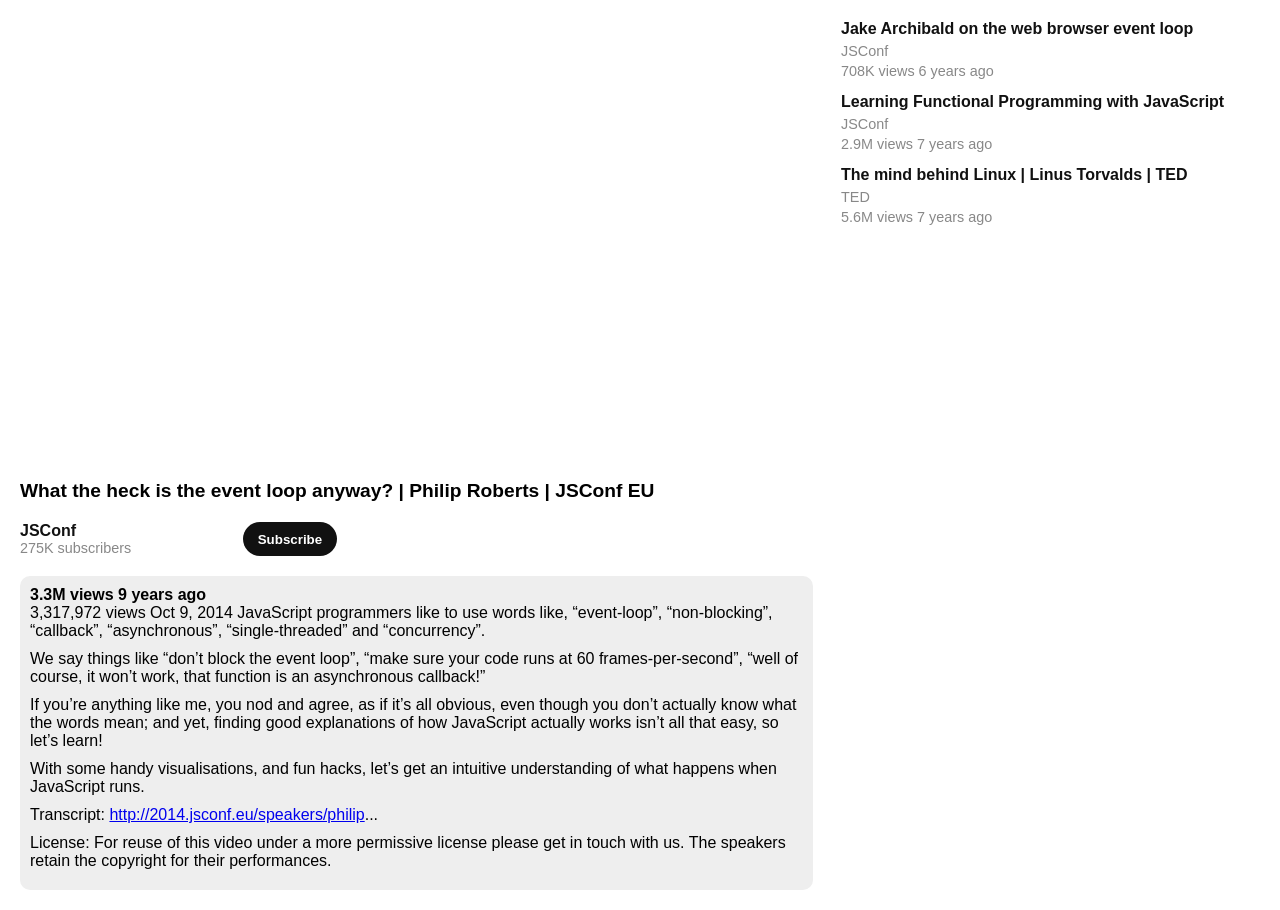
==== clase09.html @ f96af63a "Add files via upload" ====
<!DOCTYPE html>
<html lang="en">
<head>
    <meta charset="UTF-8">
    <meta name="viewport" content="width=device-width, initial-scale=1.0">
    <title>Clase 09</title>
    <link rel="stylesheet" href="estilos.css">
</head>
<body>
    <!-- <video width="400" controls muted autoplay loop poster="https://static.educacionit.com/educacionit/assets/home-intro-bg-video.webp">
        <source src="https://www.w3schools.com/html/mov_bbb.ogg" type="video/ogg">
        <source src="https://www.w3schools.com/html/mov_bbb.mp4" type="video/mp4">
        Your browser does not support HTML video.
    </video> -->

    <!-- <iframe src="formulario.html"></iframe> -->

    <!-- <iframe src="https://www.google.com/maps/embed?pb=!1m14!1m8!1m3!1d13136.391494650334!2d-58.38383252333985!3d-34.601686513739345!3m2!1i1024!2i768!4f13.1!3m3!1m2!1s0x95bccacc473596c3%3A0x568d6d5f7f1f535d!2sEducaci%C3%B3nIT!5e0!3m2!1ses-419!2sar!4v1713319145851!5m2!1ses-419!2sar" width="400" height="300" style="border:0;" allowfullscreen="" loading="lazy" referrerpolicy="no-referrer-when-downgrade"></iframe> -->

    <!-- <header>
        <nav>
            <ul>
                <li>
                    <a href="#">HOME</a>
                </li>
                <li>
                    <a href="#">PRODUCTOS</a>
                </li>
                <li>
                    <a href="#">CONTACTOS</a>
                </li>
            </ul>
        </nav>
    </header> -->
    <main class="main">
        <section class="seccion">
            <!-- reemplazar watch?v= por embed/ -->

            <iframe name="marco" class="marco" src="https://www.youtube.com/embed/8aGhZQkoFbQ?si=9qqQWw452ZWMLt84" title="YouTube video player" allow="accelerometer; autoplay; clipboard-write; encrypted-media; gyroscope; picture-in-picture; web-share" referrerpolicy="strict-origin-when-cross-origin" allowfullscreen></iframe>

            <h1 class="titulo">What the heck is the event loop anyway? | Philip Roberts | JSConf EU</h1>

            <div class="ctn">
                <div>
                    <a class="canal" href="https://www.youtube.com/@jsconf_" target="_blank">JSConf</a>
                    <span class="subscribers">275K subscribers</span>
                </div>
    
                <button class="boton">Subscribe</button>
            </div>

            <div class="descripcion">
                <p>3.3M views  9 years ago</p>
                
                <p>3,317,972 views  Oct 9, 2014
                JavaScript programmers like to use words like, “event-loop”, “non-blocking”, “callback”, “asynchronous”, “single-threaded” and “concurrency”.</p>

                <p>We say things like “don’t block the event loop”, “make sure your code runs at 60 frames-per-second”, “well of course, it won’t work, that function is an asynchronous callback!”</p>

                <p>If you’re anything like me, you nod and agree, as if it’s all obvious, even though you don’t actually know what the words mean; and yet, finding good explanations of how JavaScript actually works isn’t all that easy, so let’s learn!</p>

                <p>With some handy visualisations, and fun hacks, let’s get an intuitive understanding of what happens when JavaScript runs.</p>

                <p>Transcript: <a href="http://2014.jsconf.eu/speakers/philip" target="_blank">http://2014.jsconf.eu/speakers/philip</a>...</p>

                <p>License: For reuse of this video under a more permissive license please get in touch with us. The speakers retain the copyright for their performances.</p>
            </div>
        </section>
        <aside class="videos">
            <a href="https://www.youtube.com/embed/cCOL7MC4Pl0" class="link" target="marco">
                <article class="video">
                    <img class="imagen" src="https://i.ytimg.com/vi/cCOL7MC4Pl0/hqdefault.jpg?sqp=-oaymwEbCKgBEF5IVfKriqkDDggBFQAAiEIYAXABwAEG&rs=AOn4CLAauc9yD20IkzujTetPCxKeG5Tg1Q" alt="">
                    <div>
                        <h2 class="nombre">Jake Archibald on the web browser event loop</h2>
                        <span class="data">JSConf</span>
                        <span class="data">708K views 6 years ago</span>
                    </div>
                </article>
            </a>

            <a href="https://www.youtube.com/embed/SrNQS8J67zc" class="link" target="marco">
                <article class="video">
                    <img class="imagen" src="https://i.ytimg.com/vi/e-5obm1G_FY/hqdefault.jpg?sqp=-oaymwE1CKgBEF5IVfKriqkDKAgBFQAAiEIYAXABwAEG8AEB-AH-CYAC0AWKAgwIABABGE8gZShJMA8=&rs=AOn4CLBSqD1OL7CIcAG9L-eRVcpn2iDgDA" alt="">
                    <div>
                        <h2 class="nombre">Learning Functional Programming with JavaScript</h2>
                        <span class="data">JSConf</span>
                        <span class="data">2.9M views 7 years ago</span>
                    </div>
                </article>
            </a>

            <a href="https://www.youtube.com/embed/U6s2pdxebSo" class="link" target="marco">
                <article class="video">
                    <img src="https://i.ytimg.com/vi/o8NPllzkFhE/hqdefault.jpg?sqp=-oaymwEbCKgBEF5IVfKriqkDDggBFQAAiEIYAXABwAEG&rs=AOn4CLANH3RhVQTtRe_k_zn9CVlm8EmSSA" alt="" class="imagen">
                    <div>
                        <h2 class="nombre">The mind behind Linux | Linus Torvalds | TED</h2>
                        <span class="data">TED</span>
                        <span class="data">5.6M views 7 years ago</span>
                    </div>
                </article>
            </a>
        </aside>
    </main>
    <!-- <footer>Todos los derechos reservados &reg; 2024</footer> -->
</body>
</html>
---- estilos.css ----
* {
    padding: 0;
    margin: 0;
}

body {
    font-family: Arial, Helvetica, sans-serif;
}

p {
    margin-bottom: 10px;
}

iframe {
    border: 0;
}

.main {
    display: flex;
    padding: 20px;
    /* justify-content: space-between; */
}

.seccion {
    /* width: calc(65% - 10px); */
    width: 65%;
    padding-right: 10px;
}

.seccion .marco {
    width: 100%;
    aspect-ratio: 16 / 9;
    border-radius: 20px;
}

.seccion .titulo {
    margin: 10px 0 20px;
    font-size: 1.2rem;
}

.seccion .descripcion {
    padding: 10px;
    border-radius: 10px;
    background-color: #eee;
    margin-top: 20px;
}

.seccion .descripcion > :first-child {
    margin-bottom: 0;
    font-weight: bold;
}

.seccion .ctn {
    display: flex;
    width: 40%;
    justify-content: space-between;
}

.seccion .canal {
    font-weight: bold;
    text-decoration: none;
    color: #111;
}

.seccion .subscribers {
    display: block;
    font-size: 0.9rem;
    color: #888;
}

.seccion .boton {
    padding: 0 15px;
    border-radius: 17px;
    border: 0;
    font-weight: bold;
    color: #fff;
    background-color: #111;
}

.videos {
    /* width: calc(35% - 10px); */
    width: 35%;
    padding-left: 10px;
}

.videos .link {
    display: block;
    text-decoration: none;
    color: #111;
}

.videos .video {
    display: flex;
    align-items: start;
    margin-bottom: 10px;
}

.video .imagen {
    margin-right: 8px;
    border-radius: 10px;
}

.video .nombre {
    font-size: 1rem;
    margin-bottom: 5px;
}

.video .data {
    display: block;
    font-size: 0.9rem;
    color: #888;
    margin-bottom: 4px;
}
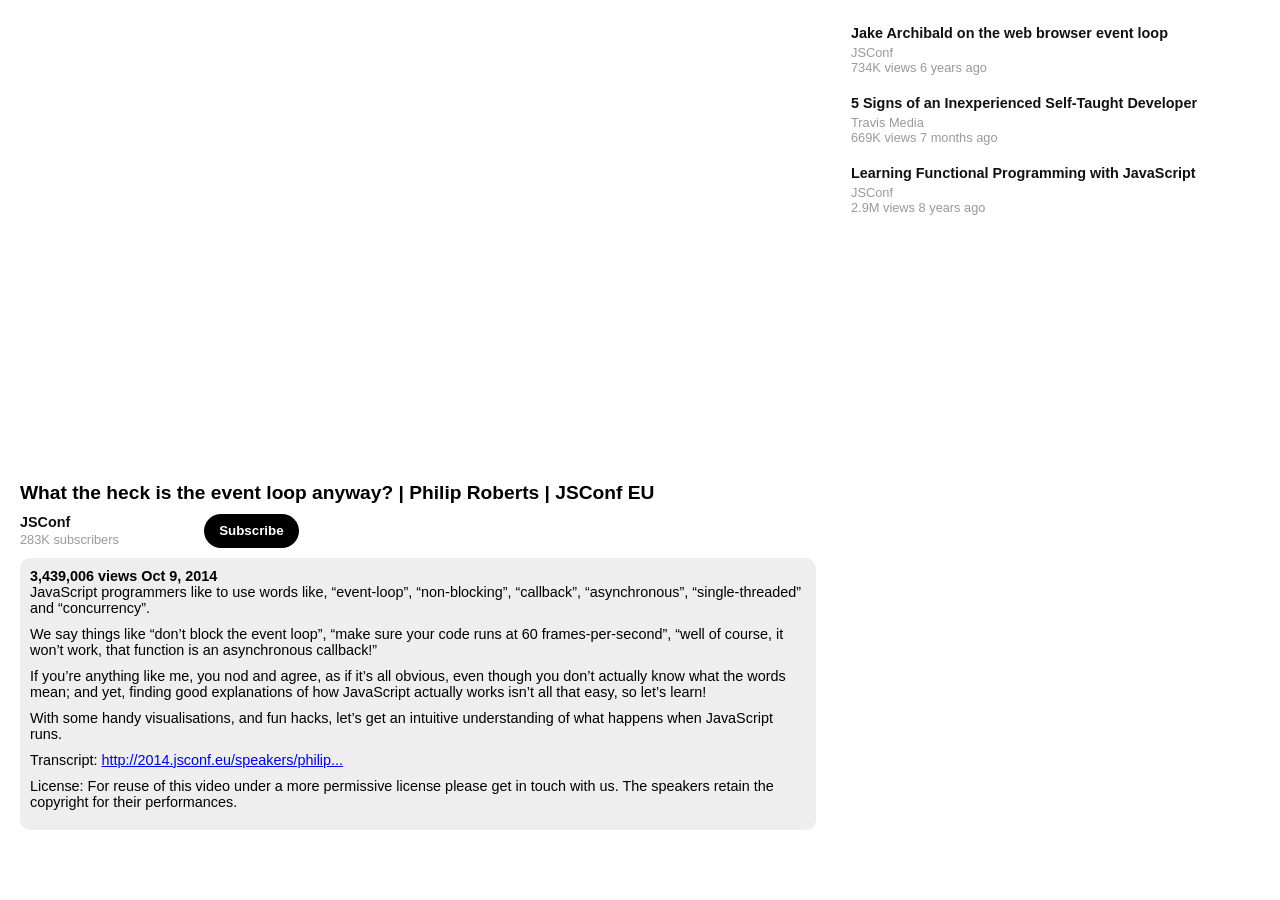
==== commit 6a8473d1: "Add files via upload" ====
--- a/clase09.html
+++ b/clase09.html
@@ -7,53 +7,39 @@
     <link rel="stylesheet" href="estilos.css">
 </head>
 <body>
-    <!-- <video width="400" controls muted autoplay loop poster="https://static.educacionit.com/educacionit/assets/home-intro-bg-video.webp">
-        <source src="https://www.w3schools.com/html/mov_bbb.ogg" type="video/ogg">
-        <source src="https://www.w3schools.com/html/mov_bbb.mp4" type="video/mp4">
-        Your browser does not support HTML video.
-    </video> -->
+    
+    <!-- <video controls width="400" height="400" src="https://www.w3schools.com/html/movie.mp4" loop  muted autoplay poster="https://static.educacionit.com/educacionit/assets/home-intro-bg-video.webp"></video> -->
+    
+    <!-- <iframe src="https://www.google.com/maps/embed?pb=!1m14!1m8!1m3!1d13136.279745184207!2d-58.3759361!3d-34.602393!3m2!1i1024!2i768!4f13.1!3m3!1m2!1s0x95bccacc473596c3%3A0x568d6d5f7f1f535d!2sEducaci%C3%B3nIT!5e0!3m2!1ses-419!2sar!4v1726017988600!5m2!1ses-419!2sar" width="400" height="300" style="border:0;" allowfullscreen="" loading="lazy" referrerpolicy="no-referrer-when-downgrade"></iframe> -->
 
-    <!-- <iframe src="formulario.html"></iframe> -->
-
-    <!-- <iframe src="https://www.google.com/maps/embed?pb=!1m14!1m8!1m3!1d13136.391494650334!2d-58.38383252333985!3d-34.601686513739345!3m2!1i1024!2i768!4f13.1!3m3!1m2!1s0x95bccacc473596c3%3A0x568d6d5f7f1f535d!2sEducaci%C3%B3nIT!5e0!3m2!1ses-419!2sar!4v1713319145851!5m2!1ses-419!2sar" width="400" height="300" style="border:0;" allowfullscreen="" loading="lazy" referrerpolicy="no-referrer-when-downgrade"></iframe> -->
-
-    <!-- <header>
-        <nav>
-            <ul>
-                <li>
-                    <a href="#">HOME</a>
-                </li>
-                <li>
-                    <a href="#">PRODUCTOS</a>
-                </li>
-                <li>
-                    <a href="#">CONTACTOS</a>
-                </li>
-            </ul>
-        </nav>
-    </header> -->
+    
     <main class="main">
         <section class="seccion">
-            <!-- reemplazar watch?v= por embed/ -->
+            <!--
+                https://www.youtube.com/watch?v=8aGhZQkoFbQ
 
-            <iframe name="marco" class="marco" src="https://www.youtube.com/embed/8aGhZQkoFbQ?si=9qqQWw452ZWMLt84" title="YouTube video player" allow="accelerometer; autoplay; clipboard-write; encrypted-media; gyroscope; picture-in-picture; web-share" referrerpolicy="strict-origin-when-cross-origin" allowfullscreen></iframe>
+                reemplazar watch?v= por embed/
+
+                https://www.youtube.com/embed/8aGhZQkoFbQ
+            -->
+
+            <iframe class="marco" name="marco" src="https://www.youtube.com/embed/8aGhZQkoFbQ?si=lYAsgjNJXqZmrC96" title="YouTube video player" allow="accelerometer; autoplay; clipboard-write; encrypted-media; gyroscope; picture-in-picture; web-share" referrerpolicy="strict-origin-when-cross-origin" allowfullscreen></iframe>
 
             <h1 class="titulo">What the heck is the event loop anyway? | Philip Roberts | JSConf EU</h1>
 
-            <div class="ctn">
+            <div class="ctn-canal">
                 <div>
                     <a class="canal" href="https://www.youtube.com/@jsconf_" target="_blank">JSConf</a>
-                    <span class="subscribers">275K subscribers</span>
+                    
+                    <span class="subscribers">283K subscribers</span>
                 </div>
-    
-                <button class="boton">Subscribe</button>
+
+                <button class="subscribe">Subscribe</button>
             </div>
 
             <div class="descripcion">
-                <p>3.3M views  9 years ago</p>
-                
-                <p>3,317,972 views  Oct 9, 2014
-                JavaScript programmers like to use words like, “event-loop”, “non-blocking”, “callback”, “asynchronous”, “single-threaded” and “concurrency”.</p>
+                <p>3,439,006 views  Oct 9, 2014</p>
+                <p>JavaScript programmers like to use words like, “event-loop”, “non-blocking”, “callback”, “asynchronous”, “single-threaded” and “concurrency”.</p>
 
                 <p>We say things like “don’t block the event loop”, “make sure your code runs at 60 frames-per-second”, “well of course, it won’t work, that function is an asynchronous callback!”</p>
 
@@ -61,46 +47,47 @@
 
                 <p>With some handy visualisations, and fun hacks, let’s get an intuitive understanding of what happens when JavaScript runs.</p>
 
-                <p>Transcript: <a href="http://2014.jsconf.eu/speakers/philip" target="_blank">http://2014.jsconf.eu/speakers/philip</a>...</p>
+                <p>Transcript: <a href="http://2014.jsconf.eu/speakers/philip" target="_blank">http://2014.jsconf.eu/speakers/philip...</a></p>
 
                 <p>License: For reuse of this video under a more permissive license please get in touch with us. The speakers retain the copyright for their performances.</p>
             </div>
         </section>
         <aside class="videos">
-            <a href="https://www.youtube.com/embed/cCOL7MC4Pl0" class="link" target="marco">
+            <a class="link" href="https://www.youtube.com/embed/cCOL7MC4Pl0" target="marco">
                 <article class="video">
-                    <img class="imagen" src="https://i.ytimg.com/vi/cCOL7MC4Pl0/hqdefault.jpg?sqp=-oaymwEbCKgBEF5IVfKriqkDDggBFQAAiEIYAXABwAEG&rs=AOn4CLAauc9yD20IkzujTetPCxKeG5Tg1Q" alt="">
-                    <div>
-                        <h2 class="nombre">Jake Archibald on the web browser event loop</h2>
+                    <img class="img" src="https://i.ytimg.com/vi/cCOL7MC4Pl0/hqdefault.jpg?sqp=-oaymwEbCKgBEF5IVfKriqkDDggBFQAAiEIYAXABwAEG&rs=AOn4CLAauc9yD20IkzujTetPCxKeG5Tg1Q" alt="">
+                    <div class="ctn">
+                        <h2 class="titulo">Jake Archibald on the web browser event loop</h2>
                         <span class="data">JSConf</span>
-                        <span class="data">708K views 6 years ago</span>
+                        <span class="data">734K views 6 years ago</span>
                     </div>
                 </article>
             </a>
 
-            <a href="https://www.youtube.com/embed/SrNQS8J67zc" class="link" target="marco">
+            <a class="link" href="https://www.youtube.com/embed/B_HR2R3xsnQ" target="marco">
                 <article class="video">
-                    <img class="imagen" src="https://i.ytimg.com/vi/e-5obm1G_FY/hqdefault.jpg?sqp=-oaymwE1CKgBEF5IVfKriqkDKAgBFQAAiEIYAXABwAEG8AEB-AH-CYAC0AWKAgwIABABGE8gZShJMA8=&rs=AOn4CLBSqD1OL7CIcAG9L-eRVcpn2iDgDA" alt="">
-                    <div>
-                        <h2 class="nombre">Learning Functional Programming with JavaScript</h2>
-                        <span class="data">JSConf</span>
-                        <span class="data">2.9M views 7 years ago</span>
+                    <img class="img" src="https://i.ytimg.com/vi/B_HR2R3xsnQ/hqdefault.jpg?sqp=-oaymwEbCKgBEF5IVfKriqkDDggBFQAAiEIYAXABwAEG&rs=AOn4CLBWdfa4tvfTcLzanEL9J_dZmp3O_A" alt="">
+                    <div class="ctn">
+                        <h2 class="titulo">5 Signs of an Inexperienced Self-Taught Developer</h2>
+                        <span class="data">Travis Media</span>
+                        <span class="data">669K views 7 months ago</span>
                     </div>
                 </article>
             </a>
 
-            <a href="https://www.youtube.com/embed/U6s2pdxebSo" class="link" target="marco">
+            <a class="link" href="https://www.youtube.com/embed/e-5obm1G_FY" target="marco">
                 <article class="video">
-                    <img src="https://i.ytimg.com/vi/o8NPllzkFhE/hqdefault.jpg?sqp=-oaymwEbCKgBEF5IVfKriqkDDggBFQAAiEIYAXABwAEG&rs=AOn4CLANH3RhVQTtRe_k_zn9CVlm8EmSSA" alt="" class="imagen">
-                    <div>
-                        <h2 class="nombre">The mind behind Linux | Linus Torvalds | TED</h2>
-                        <span class="data">TED</span>
-                        <span class="data">5.6M views 7 years ago</span>
+                    <img class="img"  src="https://i.ytimg.com/vi/e-5obm1G_FY/hqdefault.jpg?sqp=-oaymwE1CKgBEF5IVfKriqkDKAgBFQAAiEIYAXABwAEG8AEB-AH-CYAC0AWKAgwIABABGE8gZShJMA8=&rs=AOn4CLBSqD1OL7CIcAG9L-eRVcpn2iDgDA" alt="">
+                    <div class="ctn">
+                        <h2 class="titulo">Learning Functional Programming with JavaScript</h2>
+                        <span class="data">JSConf</span>
+                        <span class="data">2.9M views 8 years ago</span>
                     </div>
                 </article>
             </a>
         </aside>
     </main>
-    <!-- <footer>Todos los derechos reservados &reg; 2024</footer> -->
+
+
 </body>
 </html>
--- a/estilos.css
+++ b/estilos.css
@@ -11,103 +11,116 @@
     margin-bottom: 10px;
 }
 
-iframe {
-    border: 0;
-}
-
 .main {
     display: flex;
     padding: 20px;
-    /* justify-content: space-between; */
 }
 
 .seccion {
-    /* width: calc(65% - 10px); */
+    box-sizing: border-box;
     width: 65%;
     padding-right: 10px;
 }
 
 .seccion .marco {
     width: 100%;
+    margin-bottom: 10px;
+    border-radius: 10px;
+    border: 0;
     aspect-ratio: 16 / 9;
-    border-radius: 20px;
 }
 
 .seccion .titulo {
-    margin: 10px 0 20px;
     font-size: 1.2rem;
+    margin-bottom: 10px;
 }
 
-.seccion .descripcion {
-    padding: 10px;
-    border-radius: 10px;
-    background-color: #eee;
-    margin-top: 20px;
-}
-
-.seccion .descripcion > :first-child {
-    margin-bottom: 0;
-    font-weight: bold;
-}
-
-.seccion .ctn {
+.seccion .ctn-canal {
     display: flex;
-    width: 40%;
+    width: 35%;
     justify-content: space-between;
 }
 
 .seccion .canal {
-    font-weight: bold;
+    display: block;
+    color: #111;
     text-decoration: none;
-    color: #111;
+    font-size: 0.9rem;
+    font-weight: 700;
 }
 
 .seccion .subscribers {
-    display: block;
-    font-size: 0.9rem;
-    color: #888;
+    font-size: 0.8rem;
+    color: #999;
 }
 
-.seccion .boton {
+.seccion .subscribe {
+    border: 0;
     padding: 0 15px;
+    background-color: black;
+    color: white;
+    font-weight: 700;
     border-radius: 17px;
-    border: 0;
-    font-weight: bold;
-    color: #fff;
-    background-color: #111;
+    cursor: pointer;
+}
+
+
+.seccion .subscribe:hover {
+    background-color: #444;
+}
+
+.seccion .descripcion {
+    background-color: #eee;
+    padding: 10px;
+    border-radius: 10px;
+    margin-top: 10px;
+    font-size: 0.9rem;
+}
+
+.seccion .descripcion p:first-child {
+    margin-bottom: 0;
+    font-weight: 700;
 }
 
 .videos {
-    /* width: calc(35% - 10px); */
+    box-sizing: border-box;
     width: 35%;
     padding-left: 10px;
 }
 
 .videos .link {
     display: block;
+    margin-bottom: 10px;
+    padding: 5px;
+    color: #111;
     text-decoration: none;
-    color: #111;
-}
-
-.videos .video {
-    display: flex;
-    align-items: start;
-    margin-bottom: 10px;
-}
-
-.video .imagen {
-    margin-right: 8px;
     border-radius: 10px;
 }
 
-.video .nombre {
-    font-size: 1rem;
-    margin-bottom: 5px;
+.videos .link:hover {
+    background-color: orange;
+}
+
+.video {
+    display: flex;
+    align-items: start;
+}
+
+.video .img {
+    border-radius: 10px;
+}
+
+.video .titulo {
+    font-size: 0.9rem;
+    margin-bottom: 4px;
+}
+
+.video .ctn {
+    padding-left: 10px;
 }
 
 .video .data {
+    font-size: 0.8rem;
     display: block;
-    font-size: 0.9rem;
-    color: #888;
-    margin-bottom: 4px;
+    color: #999;
 }
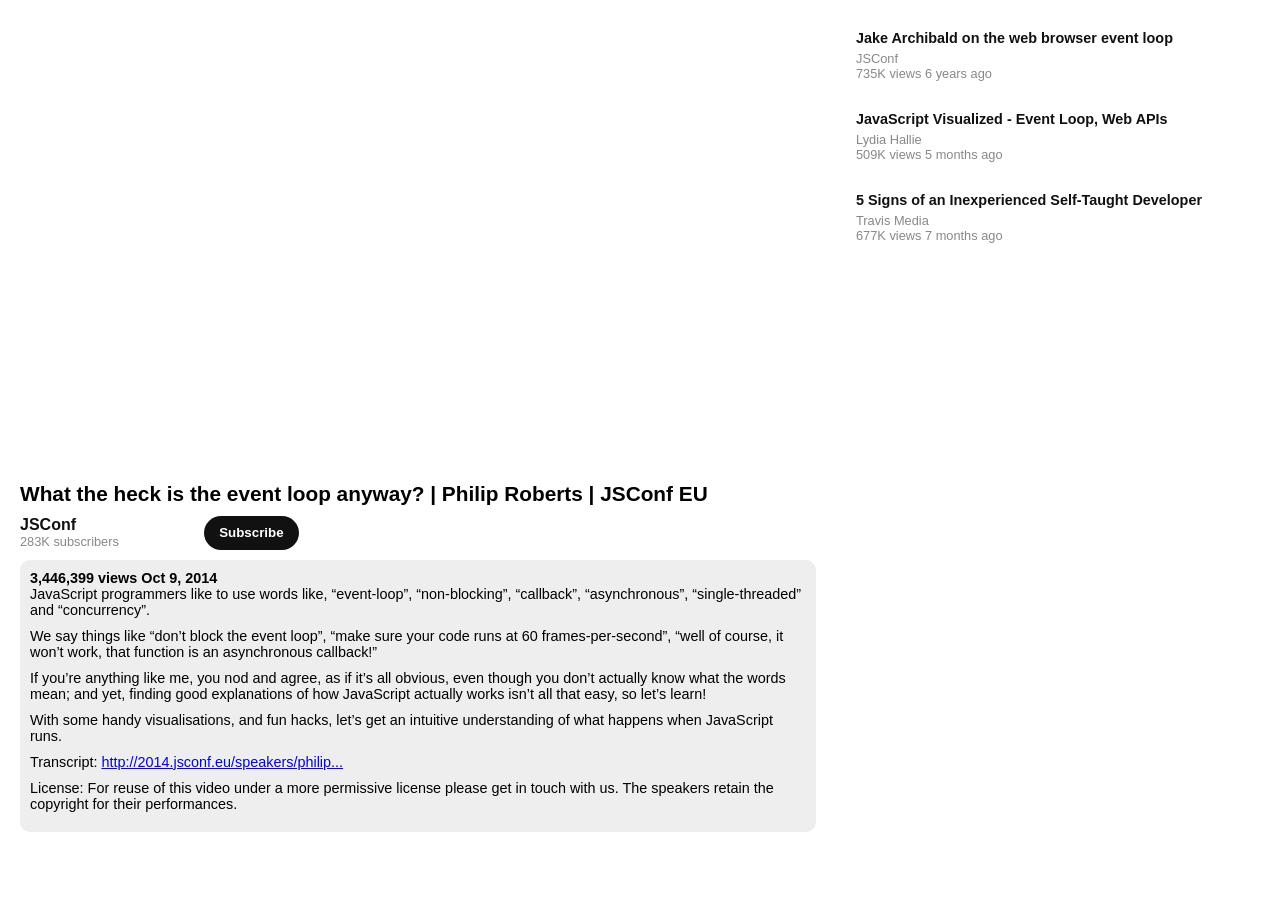
==== commit 29c4a9cc: "Add files via upload" ====
--- a/clase09.html
+++ b/clase09.html
@@ -7,12 +7,10 @@
     <link rel="stylesheet" href="estilos.css">
 </head>
 <body>
-    
-    <!-- <video controls width="400" height="400" src="https://www.w3schools.com/html/movie.mp4" loop  muted autoplay poster="https://static.educacionit.com/educacionit/assets/home-intro-bg-video.webp"></video> -->
-    
-    <!-- <iframe src="https://www.google.com/maps/embed?pb=!1m14!1m8!1m3!1d13136.279745184207!2d-58.3759361!3d-34.602393!3m2!1i1024!2i768!4f13.1!3m3!1m2!1s0x95bccacc473596c3%3A0x568d6d5f7f1f535d!2sEducaci%C3%B3nIT!5e0!3m2!1ses-419!2sar!4v1726017988600!5m2!1ses-419!2sar" width="400" height="300" style="border:0;" allowfullscreen="" loading="lazy" referrerpolicy="no-referrer-when-downgrade"></iframe> -->
+    <!-- <video src="https://www.w3schools.com/tags/movie.mp4" autoplay muted loop controls poster="https://static.educacionit.com/educacionit/assets/home-intro-bg-video.webp" width="400" height="400"></video> -->
 
-    
+    <!-- <iframe src="https://www.google.com/maps/embed?pb=!1m14!1m8!1m3!1d13136.279745184207!2d-58.3759361!3d-34.602393!3m2!1i1024!2i768!4f13.1!3m3!1m2!1s0x95bccacc473596c3%3A0x568d6d5f7f1f535d!2sEducaci%C3%B3nIT!5e0!3m2!1ses-419!2sar!4v1726703558745!5m2!1ses-419!2sar" width="400" height="300" style="border:0;" allowfullscreen="" loading="lazy" referrerpolicy="no-referrer-when-downgrade"></iframe> -->
+
     <main class="main">
         <section class="seccion">
             <!--
@@ -22,23 +20,21 @@
 
                 https://www.youtube.com/embed/8aGhZQkoFbQ
             -->
-
-            <iframe class="marco" name="marco" src="https://www.youtube.com/embed/8aGhZQkoFbQ?si=lYAsgjNJXqZmrC96" title="YouTube video player" allow="accelerometer; autoplay; clipboard-write; encrypted-media; gyroscope; picture-in-picture; web-share" referrerpolicy="strict-origin-when-cross-origin" allowfullscreen></iframe>
+            <iframe class="marco" name="marco" src="https://www.youtube.com/embed/8aGhZQkoFbQ?si=erG3KGkaHYWp4TPW" title="YouTube video player" allow="accelerometer; autoplay; clipboard-write; encrypted-media; gyroscope; picture-in-picture; web-share" referrerpolicy="strict-origin-when-cross-origin" allowfullscreen></iframe>
 
             <h1 class="titulo">What the heck is the event loop anyway? | Philip Roberts | JSConf EU</h1>
 
             <div class="ctn-canal">
                 <div>
                     <a class="canal" href="https://www.youtube.com/@jsconf_" target="_blank">JSConf</a>
-                    
                     <span class="subscribers">283K subscribers</span>
                 </div>
 
-                <button class="subscribe">Subscribe</button>
+                <button class="btn">Subscribe</button>
             </div>
 
-            <div class="descripcion">
-                <p>3,439,006 views  Oct 9, 2014</p>
+            <div class="ctn">
+                <p>3,446,399 views  Oct 9, 2014</p>
                 <p>JavaScript programmers like to use words like, “event-loop”, “non-blocking”, “callback”, “asynchronous”, “single-threaded” and “concurrency”.</p>
 
                 <p>We say things like “don’t block the event loop”, “make sure your code runs at 60 frames-per-second”, “well of course, it won’t work, that function is an asynchronous callback!”</p>
@@ -53,13 +49,26 @@
             </div>
         </section>
         <aside class="videos">
+            
             <a class="link" href="https://www.youtube.com/embed/cCOL7MC4Pl0" target="marco">
                 <article class="video">
                     <img class="img" src="https://i.ytimg.com/vi/cCOL7MC4Pl0/hqdefault.jpg?sqp=-oaymwEbCKgBEF5IVfKriqkDDggBFQAAiEIYAXABwAEG&rs=AOn4CLAauc9yD20IkzujTetPCxKeG5Tg1Q" alt="">
                     <div class="ctn">
                         <h2 class="titulo">Jake Archibald on the web browser event loop</h2>
                         <span class="data">JSConf</span>
-                        <span class="data">734K views 6 years ago</span>
+                        <span class="data">735K views 6 years ago</span>
+                    </div>
+                </article>
+            </a>
+
+
+            <a class="link" href="https://www.youtube.com/embed/eiC58R16hb8" target="marco">
+                <article class="video">
+                    <img class="img" src="https://i.ytimg.com/vi/eiC58R16hb8/hqdefault.jpg?sqp=-oaymwEbCKgBEF5IVfKriqkDDggBFQAAiEIYAXABwAEG&rs=AOn4CLB0q1rCkgDrrVenOifk_9ARJ3f3vQ" alt="">
+                    <div class="ctn">
+                        <h2 class="titulo">JavaScript Visualized - Event Loop, Web APIs</h2>
+                        <span class="data">Lydia Hallie</span>
+                        <span class="data">509K views 5 months ago</span>
                     </div>
                 </article>
             </a>
@@ -70,24 +79,11 @@
                     <div class="ctn">
                         <h2 class="titulo">5 Signs of an Inexperienced Self-Taught Developer</h2>
                         <span class="data">Travis Media</span>
-                        <span class="data">669K views 7 months ago</span>
-                    </div>
-                </article>
-            </a>
-
-            <a class="link" href="https://www.youtube.com/embed/e-5obm1G_FY" target="marco">
-                <article class="video">
-                    <img class="img"  src="https://i.ytimg.com/vi/e-5obm1G_FY/hqdefault.jpg?sqp=-oaymwE1CKgBEF5IVfKriqkDKAgBFQAAiEIYAXABwAEG8AEB-AH-CYAC0AWKAgwIABABGE8gZShJMA8=&rs=AOn4CLBSqD1OL7CIcAG9L-eRVcpn2iDgDA" alt="">
-                    <div class="ctn">
-                        <h2 class="titulo">Learning Functional Programming with JavaScript</h2>
-                        <span class="data">JSConf</span>
-                        <span class="data">2.9M views 8 years ago</span>
+                        <span class="data">677K views 7 months ago</span>
                     </div>
                 </article>
             </a>
         </aside>
     </main>
-
-
 </body>
 </html>
--- a/estilos.css
+++ b/estilos.css
@@ -9,35 +9,37 @@
 
 p {
     margin-bottom: 10px;
+    font-size: 0.9rem;
 }
 
 .main {
     display: flex;
+    /* justify-content: space-between; */
     padding: 20px;
 }
 
 .seccion {
+    /* width: calc(65% - 10px); */
+    width: 65%;
     box-sizing: border-box;
-    width: 65%;
     padding-right: 10px;
 }
 
 .seccion .marco {
+    border: 0;
     width: 100%;
-    margin-bottom: 10px;
+    aspect-ratio: 16 / 9;
     border-radius: 10px;
-    border: 0;
-    aspect-ratio: 16 / 9;
 }
 
 .seccion .titulo {
-    font-size: 1.2rem;
-    margin-bottom: 10px;
+    font-size: 1.3rem;
+    margin: 10px 0;
 }
 
 .seccion .ctn-canal {
+    width: 35%;
     display: flex;
-    width: 35%;
     justify-content: space-between;
 }
 
@@ -45,55 +47,55 @@
     display: block;
     color: #111;
     text-decoration: none;
-    font-size: 0.9rem;
     font-weight: 700;
 }
 
 .seccion .subscribers {
     font-size: 0.8rem;
-    color: #999;
+    color: #888;
+    display: block;
 }
 
-.seccion .subscribe {
+.seccion .btn {
     border: 0;
+    height: 34px;
     padding: 0 15px;
-    background-color: black;
-    color: white;
+    border-radius: 17px;
+    background-color: #111;
+    color: #fff;
     font-weight: 700;
-    border-radius: 17px;
     cursor: pointer;
 }
 
-
-.seccion .subscribe:hover {
+.seccion .btn:hover {
     background-color: #444;
 }
 
-.seccion .descripcion {
+.seccion .ctn {
     background-color: #eee;
     padding: 10px;
     border-radius: 10px;
     margin-top: 10px;
-    font-size: 0.9rem;
 }
 
-.seccion .descripcion p:first-child {
+.seccion .ctn p:first-child {
     margin-bottom: 0;
     font-weight: 700;
 }
 
 .videos {
+    /* width: calc(35% - 10px); */
+    width: 35%;
     box-sizing: border-box;
-    width: 35%;
     padding-left: 10px;
 }
 
 .videos .link {
+    color: #111;
+    text-decoration: none;
     display: block;
     margin-bottom: 10px;
-    padding: 5px;
-    color: #111;
-    text-decoration: none;
+    padding: 10px;
     border-radius: 10px;
 }
 
@@ -101,18 +103,18 @@
     background-color: orange;
 }
 
-.video {
+.videos .video {
     display: flex;
     align-items: start;
 }
 
+.video .titulo {
+    font-size: 0.9rem;
+    margin-bottom: 5px;
+}
+
 .video .img {
     border-radius: 10px;
-}
-
-.video .titulo {
-    font-size: 0.9rem;
-    margin-bottom: 4px;
 }
 
 .video .ctn {
@@ -121,6 +123,6 @@
 
 .video .data {
     font-size: 0.8rem;
+    color: #888;
     display: block;
-    color: #999;
 }
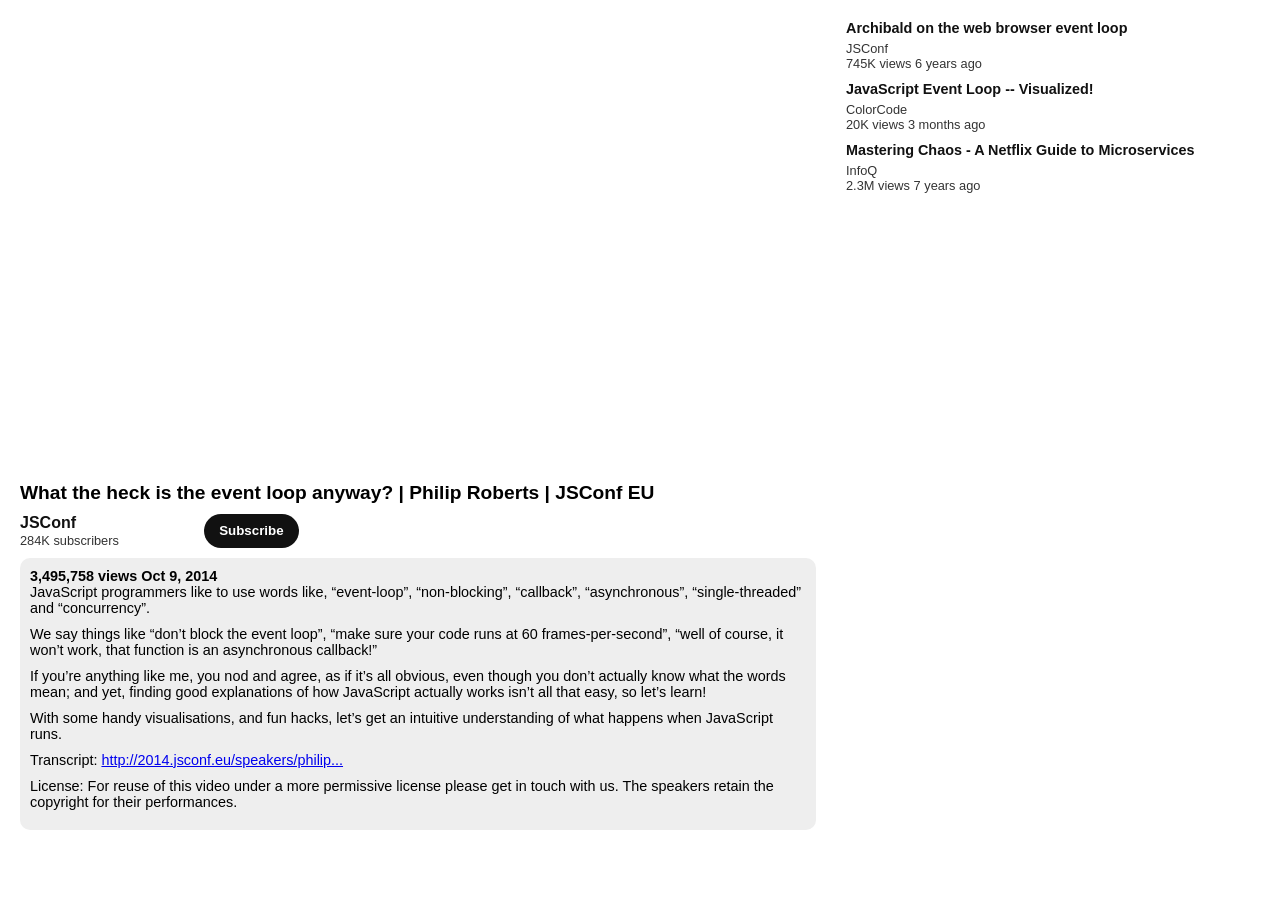
==== commit 6420fdf1: "Add files via upload" ====
--- a/clase09.html
+++ b/clase09.html
@@ -7,34 +7,42 @@
     <link rel="stylesheet" href="estilos.css">
 </head>
 <body>
-    <!-- <video src="https://www.w3schools.com/tags/movie.mp4" autoplay muted loop controls poster="https://static.educacionit.com/educacionit/assets/home-intro-bg-video.webp" width="400" height="400"></video> -->
+    <!-- <video width="320" height="240" controls>
+        <source src="https://www.w3schools.com/tags/movie.ogg" type="video/ogg">
+        <source src="https://www.w3schools.com/tags/movie.mp4" type="video/mp4">
+    </video> -->
 
-    <!-- <iframe src="https://www.google.com/maps/embed?pb=!1m14!1m8!1m3!1d13136.279745184207!2d-58.3759361!3d-34.602393!3m2!1i1024!2i768!4f13.1!3m3!1m2!1s0x95bccacc473596c3%3A0x568d6d5f7f1f535d!2sEducaci%C3%B3nIT!5e0!3m2!1ses-419!2sar!4v1726703558745!5m2!1ses-419!2sar" width="400" height="300" style="border:0;" allowfullscreen="" loading="lazy" referrerpolicy="no-referrer-when-downgrade"></iframe> -->
+    <!-- <video width="500" height="400" src="https://www.w3schools.com/tags/movie.mp4" poster="https://static.educacionit.com/educacionit/assets/home-intro-bg-video.webp" controls autoplay muted loop></video>
 
+
+    <iframe src="https://www.google.com/maps/embed?pb=!1m14!1m8!1m3!1d13136.095356277037!2d-58.37919766616211!3d-34.60355868919059!3m2!1i1024!2i768!4f13.1!3m3!1m2!1s0x95bccacc473596c3%3A0x568d6d5f7f1f535d!2sEducaci%C3%B3nIT!5e0!3m2!1ses-419!2sar!4v1732836377350!5m2!1ses-419!2sar" width="400" height="300" style="border:0;" allowfullscreen="" loading="lazy" referrerpolicy="no-referrer-when-downgrade"></iframe>
+    -->
+
+    <header></header>
     <main class="main">
         <section class="seccion">
             <!--
                 https://www.youtube.com/watch?v=8aGhZQkoFbQ
-
+            
                 reemplazar watch?v= por embed/
-
+                
                 https://www.youtube.com/embed/8aGhZQkoFbQ
             -->
-            <iframe class="marco" name="marco" src="https://www.youtube.com/embed/8aGhZQkoFbQ?si=erG3KGkaHYWp4TPW" title="YouTube video player" allow="accelerometer; autoplay; clipboard-write; encrypted-media; gyroscope; picture-in-picture; web-share" referrerpolicy="strict-origin-when-cross-origin" allowfullscreen></iframe>
+            <iframe src="https://www.youtube.com/embed/8aGhZQkoFbQ?si=SFipLd-pkZKP8pS2" title="YouTube video player" allow="accelerometer; autoplay; clipboard-write; encrypted-media; gyroscope; picture-in-picture; web-share" referrerpolicy="strict-origin-when-cross-origin" allowfullscreen class="reproductor" name="reproductor"></iframe>
 
             <h1 class="titulo">What the heck is the event loop anyway? | Philip Roberts | JSConf EU</h1>
 
             <div class="ctn-canal">
                 <div>
-                    <a class="canal" href="https://www.youtube.com/@jsconf_" target="_blank">JSConf</a>
-                    <span class="subscribers">283K subscribers</span>
+                    <a href="https://www.youtube.com/@jsconf_" target="_blank" class="canal">JSConf</a>
+                    <span class="subscribers">284K subscribers</span>
                 </div>
 
-                <button class="btn">Subscribe</button>
+                <button class="btn-subscribe">Subscribe</button>
             </div>
 
-            <div class="ctn">
-                <p>3,446,399 views  Oct 9, 2014</p>
+            <div class="descripcion">
+                <p>3,495,758 views  Oct 9, 2014</p>
                 <p>JavaScript programmers like to use words like, “event-loop”, “non-blocking”, “callback”, “asynchronous”, “single-threaded” and “concurrency”.</p>
 
                 <p>We say things like “don’t block the event loop”, “make sure your code runs at 60 frames-per-second”, “well of course, it won’t work, that function is an asynchronous callback!”</p>
@@ -49,41 +57,41 @@
             </div>
         </section>
         <aside class="videos">
-            
-            <a class="link" href="https://www.youtube.com/embed/cCOL7MC4Pl0" target="marco">
+
+            <a href="https://www.youtube.com/embed/cCOL7MC4Pl0" class="link" target="reproductor">
                 <article class="video">
-                    <img class="img" src="https://i.ytimg.com/vi/cCOL7MC4Pl0/hqdefault.jpg?sqp=-oaymwEbCKgBEF5IVfKriqkDDggBFQAAiEIYAXABwAEG&rs=AOn4CLAauc9yD20IkzujTetPCxKeG5Tg1Q" alt="">
+                    <img src="https://i.ytimg.com/vi/cCOL7MC4Pl0/hqdefault.jpg?sqp=-oaymwEbCKgBEF5IVfKriqkDDggBFQAAiEIYAXABwAEG&rs=AOn4CLAauc9yD20IkzujTetPCxKeG5Tg1Q" alt="" class="img">
                     <div class="ctn">
-                        <h2 class="titulo">Jake Archibald on the web browser event loop</h2>
+                        <h2 class="titulo">Archibald on the web browser event loop</h2>
                         <span class="data">JSConf</span>
-                        <span class="data">735K views 6 years ago</span>
+                        <span class="data">745K views 6 years ago</span>
                     </div>
                 </article>
             </a>
 
-
-            <a class="link" href="https://www.youtube.com/embed/eiC58R16hb8" target="marco">
+            <a href="https://www.youtube.com/embed/okkHnAo8GmE" class="link" target="reproductor">
                 <article class="video">
-                    <img class="img" src="https://i.ytimg.com/vi/eiC58R16hb8/hqdefault.jpg?sqp=-oaymwEbCKgBEF5IVfKriqkDDggBFQAAiEIYAXABwAEG&rs=AOn4CLB0q1rCkgDrrVenOifk_9ARJ3f3vQ" alt="">
+                    <img src="https://i.ytimg.com/vi/okkHnAo8GmE/hqdefault.jpg?sqp=-oaymwEbCKgBEF5IVfKriqkDDggBFQAAiEIYAXABwAEG&rs=AOn4CLBNPpQJuJzjTf2ngcbCY0L7LyyIlA" alt="" class="img">
                     <div class="ctn">
-                        <h2 class="titulo">JavaScript Visualized - Event Loop, Web APIs</h2>
-                        <span class="data">Lydia Hallie</span>
-                        <span class="data">509K views 5 months ago</span>
+                        <h2 class="titulo">JavaScript Event Loop -- Visualized!</h2>
+                        <span class="data">ColorCode</span>
+                        <span class="data">20K views 3 months ago</span>
                     </div>
                 </article>
             </a>
 
-            <a class="link" href="https://www.youtube.com/embed/B_HR2R3xsnQ" target="marco">
+            <a href="https://www.youtube.com/embed/CZ3wIuvmHeM" class="link" target="reproductor">
                 <article class="video">
-                    <img class="img" src="https://i.ytimg.com/vi/B_HR2R3xsnQ/hqdefault.jpg?sqp=-oaymwEbCKgBEF5IVfKriqkDDggBFQAAiEIYAXABwAEG&rs=AOn4CLBWdfa4tvfTcLzanEL9J_dZmp3O_A" alt="">
+                    <img src="https://i.ytimg.com/vi/CZ3wIuvmHeM/hqdefault.jpg?sqp=-oaymwEbCKgBEF5IVfKriqkDDggBFQAAiEIYAXABwAEG&rs=AOn4CLAMsUiDG3H9MAYBG9R9I7BdR_svYw" alt="" class="img">
                     <div class="ctn">
-                        <h2 class="titulo">5 Signs of an Inexperienced Self-Taught Developer</h2>
-                        <span class="data">Travis Media</span>
-                        <span class="data">677K views 7 months ago</span>
+                        <h2 class="titulo">Mastering Chaos - A Netflix Guide to Microservices</h2>
+                        <span class="data">InfoQ</span>
+                        <span class="data">2.3M views 7 years ago</span>
                     </div>
                 </article>
             </a>
         </aside>
     </main>
+    <footer></footer>
 </body>
 </html>
--- a/estilos.css
+++ b/estilos.css
@@ -1,10 +1,6 @@
 * {
     padding: 0;
     margin: 0;
-}
-
-body {
-    font-family: Arial, Helvetica, sans-serif;
 }
 
 p {
@@ -12,100 +8,103 @@
     font-size: 0.9rem;
 }
 
+body {
+    font-family: Arial, Helvetica, sans-serif;
+}
+
 .main {
     display: flex;
+    padding: 20px;
     /* justify-content: space-between; */
-    padding: 20px;
+    /* column-gap: 20px; */
+
 }
 
 .seccion {
     /* width: calc(65% - 10px); */
+    box-sizing: border-box;
     width: 65%;
-    box-sizing: border-box;
     padding-right: 10px;
 }
 
-.seccion .marco {
+.seccion .titulo {
+    font-size: 1.2rem;
+    margin: 10px 0;
+}
+
+.seccion .reproductor {
     border: 0;
     width: 100%;
     aspect-ratio: 16 / 9;
-    border-radius: 10px;
+    border-radius: 20px;
 }
 
-.seccion .titulo {
-    font-size: 1.3rem;
-    margin: 10px 0;
-}
-
-.seccion .ctn-canal {
-    width: 35%;
-    display: flex;
-    justify-content: space-between;
-}
-
-.seccion .canal {
-    display: block;
-    color: #111;
-    text-decoration: none;
-    font-weight: 700;
-}
-
-.seccion .subscribers {
-    font-size: 0.8rem;
-    color: #888;
-    display: block;
-}
-
-.seccion .btn {
-    border: 0;
-    height: 34px;
-    padding: 0 15px;
-    border-radius: 17px;
-    background-color: #111;
-    color: #fff;
-    font-weight: 700;
-    cursor: pointer;
-}
-
-.seccion .btn:hover {
-    background-color: #444;
-}
-
-.seccion .ctn {
+.seccion .descripcion {
     background-color: #eee;
     padding: 10px;
     border-radius: 10px;
     margin-top: 10px;
 }
 
-.seccion .ctn p:first-child {
+.seccion .descripcion p:first-child {
+    font-weight: bold;
     margin-bottom: 0;
-    font-weight: 700;
+}
+
+.seccion .ctn-canal {
+    display: flex;
+    width: 35%;
+    justify-content: space-between;
+}
+
+.seccion .canal {
+    color: #111;
+    text-decoration: none;
+    font-weight: bold;
+}
+
+.seccion .subscribers {
+    display: block;
+    font-size: 0.8rem;
+    color: #333;
+    margin-top: 1px;
+}
+
+.seccion .btn-subscribe {
+    border-radius: 17px;
+    border: 0;
+    background-color: #111;
+    color: white;
+    font-weight: bold;
+    padding: 0 15px;
+    cursor: pointer;
+}
+
+.seccion .btn-subscribe:hover {
+    background-color: #777;
 }
 
 .videos {
     /* width: calc(35% - 10px); */
+    box-sizing: border-box;
     width: 35%;
-    box-sizing: border-box;
     padding-left: 10px;
 }
 
 .videos .link {
+    display: block;
+    text-decoration: none;
     color: #111;
-    text-decoration: none;
-    display: block;
     margin-bottom: 10px;
-    padding: 10px;
-    border-radius: 10px;
 }
 
-.videos .link:hover {
-    background-color: orange;
+.video {
+    display: flex;
+    align-items: start;
 }
 
-.videos .video {
-    display: flex;
-    align-items: start;
+.video .img {
+    border-radius: 10px;
 }
 
 .video .titulo {
@@ -113,16 +112,12 @@
     margin-bottom: 5px;
 }
 
-.video .img {
-    border-radius: 10px;
+.video .data {
+    display: block;
+    font-size: 0.8rem;
+    color: #333;
 }
 
 .video .ctn {
     padding-left: 10px;
-}
-
-.video .data {
-    font-size: 0.8rem;
-    color: #888;
-    display: block;
 }
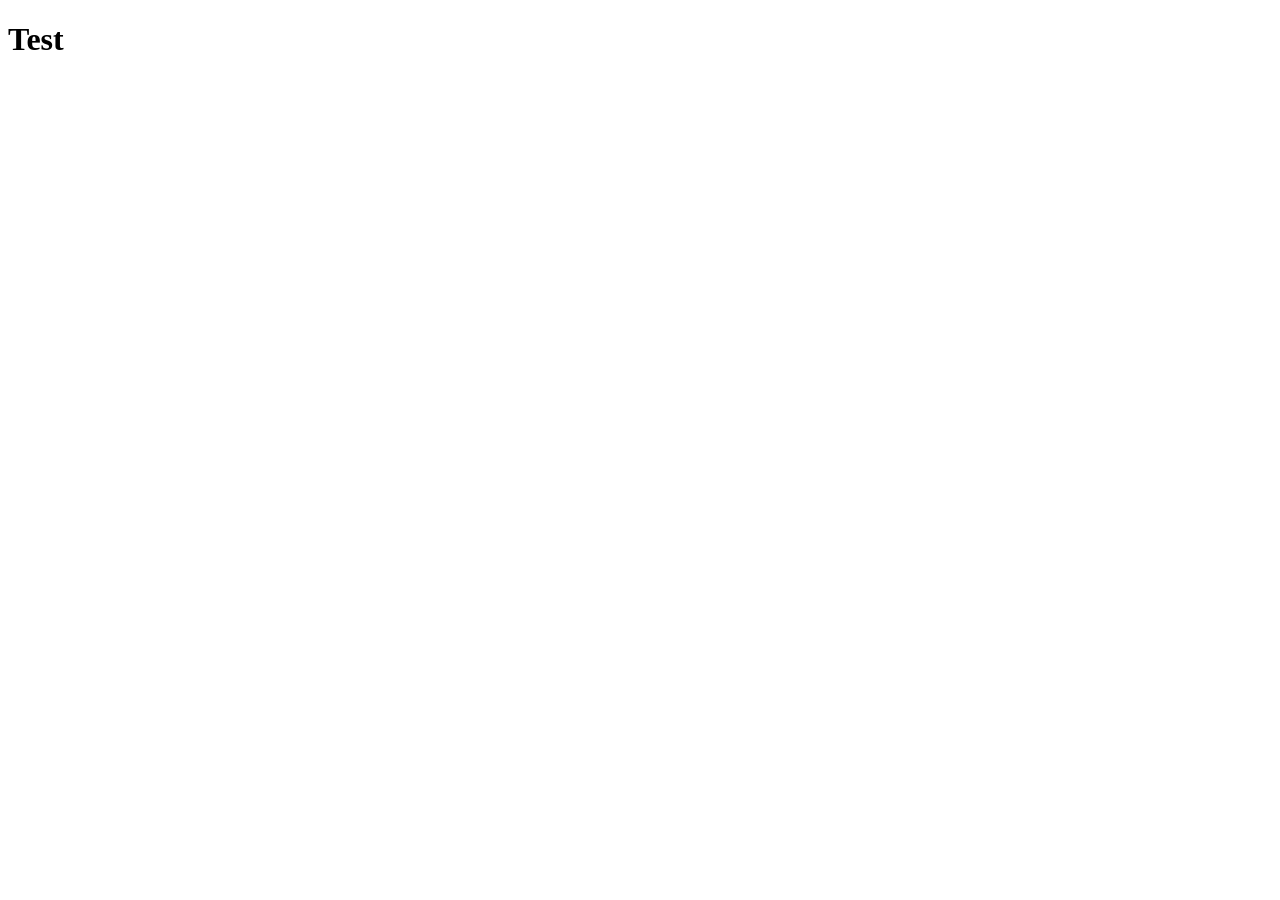
==== commit f4a4d9fc: "Add files via upload" ====
--- a/clase09.html
+++ b/clase09.html
@@ -4,94 +4,8 @@
     <meta charset="UTF-8">
     <meta name="viewport" content="width=device-width, initial-scale=1.0">
     <title>Clase 09</title>
-    <link rel="stylesheet" href="estilos.css">
 </head>
 <body>
-    <!-- <video width="320" height="240" controls>
-        <source src="https://www.w3schools.com/tags/movie.ogg" type="video/ogg">
-        <source src="https://www.w3schools.com/tags/movie.mp4" type="video/mp4">
-    </video> -->
-
-    <!-- <video width="500" height="400" src="https://www.w3schools.com/tags/movie.mp4" poster="https://static.educacionit.com/educacionit/assets/home-intro-bg-video.webp" controls autoplay muted loop></video>
-
-
-    <iframe src="https://www.google.com/maps/embed?pb=!1m14!1m8!1m3!1d13136.095356277037!2d-58.37919766616211!3d-34.60355868919059!3m2!1i1024!2i768!4f13.1!3m3!1m2!1s0x95bccacc473596c3%3A0x568d6d5f7f1f535d!2sEducaci%C3%B3nIT!5e0!3m2!1ses-419!2sar!4v1732836377350!5m2!1ses-419!2sar" width="400" height="300" style="border:0;" allowfullscreen="" loading="lazy" referrerpolicy="no-referrer-when-downgrade"></iframe>
-    -->
-
-    <header></header>
-    <main class="main">
-        <section class="seccion">
-            <!--
-                https://www.youtube.com/watch?v=8aGhZQkoFbQ
-            
-                reemplazar watch?v= por embed/
-                
-                https://www.youtube.com/embed/8aGhZQkoFbQ
-            -->
-            <iframe src="https://www.youtube.com/embed/8aGhZQkoFbQ?si=SFipLd-pkZKP8pS2" title="YouTube video player" allow="accelerometer; autoplay; clipboard-write; encrypted-media; gyroscope; picture-in-picture; web-share" referrerpolicy="strict-origin-when-cross-origin" allowfullscreen class="reproductor" name="reproductor"></iframe>
-
-            <h1 class="titulo">What the heck is the event loop anyway? | Philip Roberts | JSConf EU</h1>
-
-            <div class="ctn-canal">
-                <div>
-                    <a href="https://www.youtube.com/@jsconf_" target="_blank" class="canal">JSConf</a>
-                    <span class="subscribers">284K subscribers</span>
-                </div>
-
-                <button class="btn-subscribe">Subscribe</button>
-            </div>
-
-            <div class="descripcion">
-                <p>3,495,758 views  Oct 9, 2014</p>
-                <p>JavaScript programmers like to use words like, “event-loop”, “non-blocking”, “callback”, “asynchronous”, “single-threaded” and “concurrency”.</p>
-
-                <p>We say things like “don’t block the event loop”, “make sure your code runs at 60 frames-per-second”, “well of course, it won’t work, that function is an asynchronous callback!”</p>
-
-                <p>If you’re anything like me, you nod and agree, as if it’s all obvious, even though you don’t actually know what the words mean; and yet, finding good explanations of how JavaScript actually works isn’t all that easy, so let’s learn!</p>
-
-                <p>With some handy visualisations, and fun hacks, let’s get an intuitive understanding of what happens when JavaScript runs.</p>
-
-                <p>Transcript: <a href="http://2014.jsconf.eu/speakers/philip" target="_blank">http://2014.jsconf.eu/speakers/philip...</a></p>
-
-                <p>License: For reuse of this video under a more permissive license please get in touch with us. The speakers retain the copyright for their performances.</p>
-            </div>
-        </section>
-        <aside class="videos">
-
-            <a href="https://www.youtube.com/embed/cCOL7MC4Pl0" class="link" target="reproductor">
-                <article class="video">
-                    <img src="https://i.ytimg.com/vi/cCOL7MC4Pl0/hqdefault.jpg?sqp=-oaymwEbCKgBEF5IVfKriqkDDggBFQAAiEIYAXABwAEG&rs=AOn4CLAauc9yD20IkzujTetPCxKeG5Tg1Q" alt="" class="img">
-                    <div class="ctn">
-                        <h2 class="titulo">Archibald on the web browser event loop</h2>
-                        <span class="data">JSConf</span>
-                        <span class="data">745K views 6 years ago</span>
-                    </div>
-                </article>
-            </a>
-
-            <a href="https://www.youtube.com/embed/okkHnAo8GmE" class="link" target="reproductor">
-                <article class="video">
-                    <img src="https://i.ytimg.com/vi/okkHnAo8GmE/hqdefault.jpg?sqp=-oaymwEbCKgBEF5IVfKriqkDDggBFQAAiEIYAXABwAEG&rs=AOn4CLBNPpQJuJzjTf2ngcbCY0L7LyyIlA" alt="" class="img">
-                    <div class="ctn">
-                        <h2 class="titulo">JavaScript Event Loop -- Visualized!</h2>
-                        <span class="data">ColorCode</span>
-                        <span class="data">20K views 3 months ago</span>
-                    </div>
-                </article>
-            </a>
-
-            <a href="https://www.youtube.com/embed/CZ3wIuvmHeM" class="link" target="reproductor">
-                <article class="video">
-                    <img src="https://i.ytimg.com/vi/CZ3wIuvmHeM/hqdefault.jpg?sqp=-oaymwEbCKgBEF5IVfKriqkDDggBFQAAiEIYAXABwAEG&rs=AOn4CLAMsUiDG3H9MAYBG9R9I7BdR_svYw" alt="" class="img">
-                    <div class="ctn">
-                        <h2 class="titulo">Mastering Chaos - A Netflix Guide to Microservices</h2>
-                        <span class="data">InfoQ</span>
-                        <span class="data">2.3M views 7 years ago</span>
-                    </div>
-                </article>
-            </a>
-        </aside>
-    </main>
-    <footer></footer>
+    <h1>Test</h1>
 </body>
 </html>
